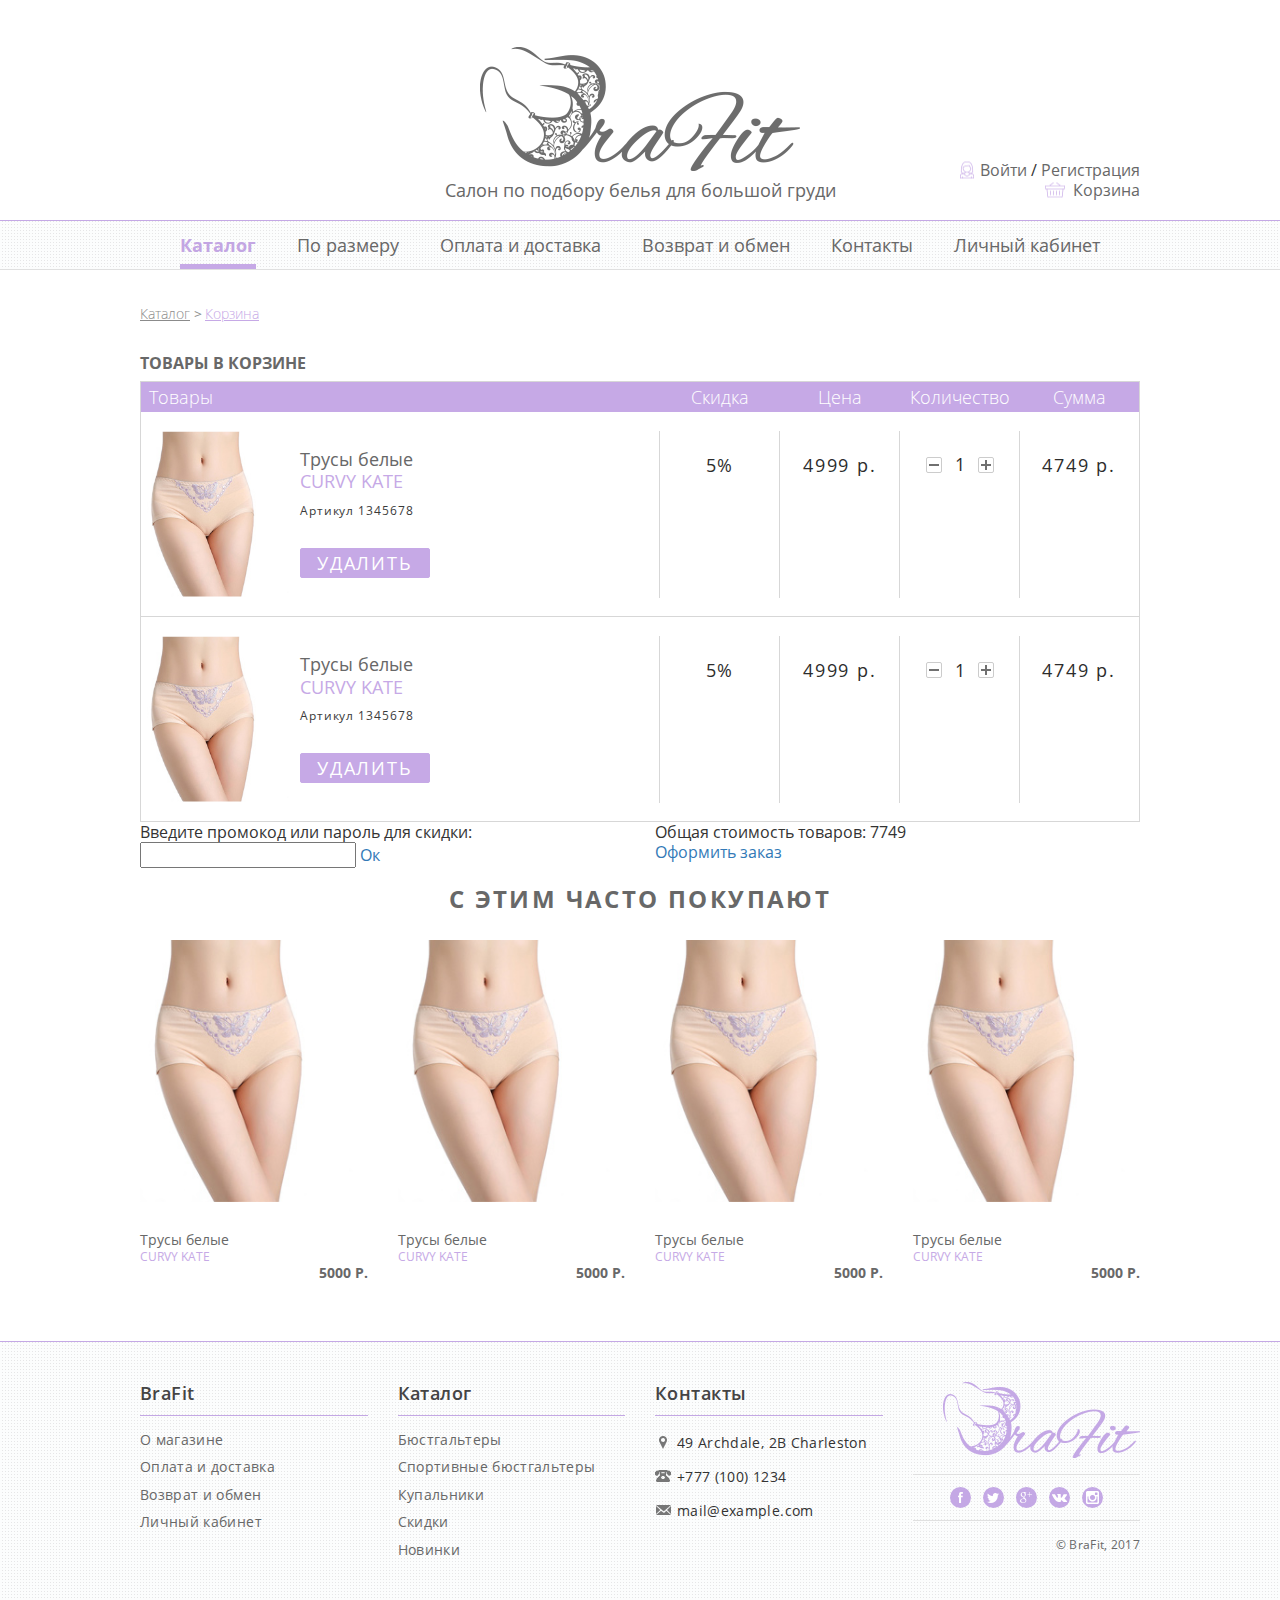
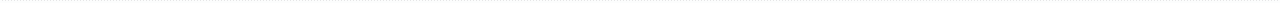
==== app/basket.html @ 956ccee0 "new page" ====
<!DOCTYPE html>
<html lang="ru">
<head>
	<meta charset="UTF-8">

	<title>Заголовок</title>
<!--
	<link rel="shortcut icon" href="img/favicon/favicon.ico" type="image/x-icon">
	<link rel="icon" href="img/favicon/apple-touch-icon.png">
	<link rel="icon" sizes="72x72" href="img/favicon/apple-touch-icon-72x72.png">
	<link rel="icon" sizes="114x114" href="img/favicon/apple-touch-icon-114x114.png">
-->

	<meta http-equiv="X-UA-Compatible" content="IE=edge">
	<meta name="viewport" content="width=device-width, initial-scale=1">

	<!-- Styles -->
	<link rel="stylesheet" href="libs/bootstrap/bootstrap.min.css">
	<link rel="stylesheet" href="libs/OwlCarousel2/dist/assets/owl.carousel.min.css">
	<link rel="stylesheet" href="libs/fancybox/dist/jquery.fancybox.min.css">
	<link rel="stylesheet" href="css/fonts.css">
	<link rel="stylesheet" href="css/main.css">
	<link rel="stylesheet" href="css/media.css">
	<!-- End_Styles -->
</head>
<body>
	<header class="header">
		<div class="header__top">
			<div class="container">
				<div class="row">
					<div class="col-xs-6 hidden-sm hidden-md hidden-lg">
						<div class="header__h-mobmenu">
							<a href="#" class="h-mobmenu"></a>
						</div>
					</div>
					<div class="col-md-3 col-md-push-9 col-sm-12 col-xs-6">
						<!-- Не авторизированный пользователь -->
						<div class="header__right">
							<div class="header__h-prof">
								<a href="#" class="h-prof">
									Войти
								</a>
								/
								<a href="#" class="h-prof">
									Регистрация
								</a>
							</div>
							<div class="header__h-basket">
								<a href="#" class="h-basket">
									Корзина
								</a>
							</div>
						</div>
						<!-- Авторизированный пользователь -->
						<!--
						<div class="header__right">
							<div class="header__h-prof">
								<a href="#" class="h-prof">
									Здравствуйте, Кристина
								</a>
							</div>
							<div class="header__h-basket">
								<a href="#" class="h-basket">
									Корзина (1) 1500 р.
								</a>
							</div>
						</div>
						-->
					</div>
					<div class="col-md-6 col-sm-12 col-xs-12">
						<div class="header__h-logo">
							<a href="#" class="h-logo">
								<img src="img/h-logo.png" alt="brafit" class="h-logo__img">
								<span class="h-logo__description">
									Салон по подбору белья для большой груди
								</span>
							</a>
						</div>
					</div>
				</div>
			</div>
		</div>
		<div class="header__bottom">
			<div class="container">
				<div class="row">
					<div class="col-md-12">
						<div class="header__h-nav">
							<ul class="h-nav">
								<li class="h-nav__item active">
									<a href="#" class="h-nav__link">
										Каталог
									</a>
								</li>
								<li class="h-nav__item">
									<a href="#" class="h-nav__link">
										По размеру
									</a>
								</li>
								<li class="h-nav__item">
									<a href="#" class="h-nav__link">
										Оплата и доставка
									</a>
								</li>
								<li class="h-nav__item">
									<a href="#" class="h-nav__link">
										Возврат и обмен
									</a>
								</li>
								<li class="h-nav__item">
									<a href="#" class="h-nav__link">
										Контакты
									</a>
								</li>
								<li class="h-nav__item">
									<a href="#" class="h-nav__link">
										Личный кабинет
									</a>
								</li>
							</ul>
						</div>
					</div>
				</div>
			</div>
		</div>
	</header>
	<div class="page">
		<div class="page__path">
			<div class="container">
				<div class="row">
					<div class="col-md-12">
						<div class="page__p-path">
							<ul class="p-path">
								<li class="p-path__item">
									<a href="#" class="p-path__link">
										Каталог
									</a>
								</li>
								<li class="p-path__item">
									<span class="p-path__text">
										Корзина
									</span>
								</li>
							</ul>
						</div>
					</div>
				</div>
			</div>
		</div>
		<div class="page__basket">
			<div class="container">
				<div class="row">
					<div class="col-md-12">
						<div class="page__p-basket">
							<b class="p-basket p-basket__title">
								Товары в корзине
							</b>
						</div>
					</div>
				</div>
				<div class="row">
					<div class="col-md-12">
						<div class="page__p-basket page__p-basket-table">
							<table class="p-basket p-basket__table">
								<tr class="p-basket__table-top">
									<td>
										<span>
											Товары
										</span>
									</td>
									<td>
										<span>
											Скидка
										</span>
									</td>
									<td>
										<span>
											Цена
										</span>
									</td>
									<td>
										<span>
											Количество
										</span>
									</td>
									<td>
										<span>
											Сумма
										</span>
									</td>
								</tr>
								<tr class="p-basket__table-line">
									<td>
										<div class="p-basket__img-wp">
											<img src="img/catalog/8.jpg" alt="alt" class="p-basket__img">
										</div>
										<div class="p-basket__description">
											<h2 class="p-basket__subtitle">
												Трусы белые
											</h2>
											<span class="p-basket__zav">
												Curvy kate
											</span>
											<span class="p-basket__art">
												Артикул 1345678
											</span>
											<a href="#" class="p-basket__del">
												Удалить
											</a>
										</div>
									</td>
									<td>
										<span>
											5%
										</span>
									</td>
									<td>
										<span class="p-basket__subprice">
											4999
										</span>
									</td>
									<td>
										<div class="p-basket__col">
											<a href="#" class="p-basket__minus"></a>
											<input type="number" class="p-basket__col-input" value="1">
											<a href="#" class="p-basket__plus"></a>
										</div>
									</td>
									<td>
										<span class="p-basket__subsum">
											4749
										</span>
									</td>
								</tr>
								<tr class="p-basket__table-line">
									<td>
										<div class="p-basket__img-wp">
											<img src="img/catalog/8.jpg" alt="alt" class="p-basket__img">
										</div>
										<div class="p-basket__description">
											<h2 class="p-basket__subtitle">
												Трусы белые
											</h2>
											<span class="p-basket__zav">
												Curvy kate
											</span>
											<span class="p-basket__art">
												Артикул 1345678
											</span>
											<a href="#" class="p-basket__del">
												Удалить
											</a>
										</div>
									</td>
									<td>
										<span>
											5%
										</span>
									</td>
									<td>
										<span class="p-basket__subprice">
											4999
										</span>
									</td>
									<td>
										<div class="p-basket__col">
											<a href="#" class="p-basket__minus"></a>
											<input type="number" class="p-basket__col-input" value="1">
											<a href="#" class="p-basket__plus"></a>
										</div>
									</td>
									<td>
										<span class="p-basket__subsum">
											4749
										</span>
									</td>
								</tr>
							</table>
						</div>
					</div>
				</div>
				<div class="row">
					<div class="col-md-6">
						<div class="p-basket__promo">
							<span>
								Введите промокод или пароль для скидки:
							</span>
							<div class="p-basket__promo-block">
								<input type="text" class="p-basket__promo-input">
								<a href="#" class="p-basket__promo-button">
									Ок
								</a>
							</div>
						</div>
					</div>
					<div class="col-md-6">
						<div class="p-basket__full">
							<div class="p-basket__price">
								Общая стоимость товаров:
								<span>
									7749
								</span>
							</div>
							<a href="#" class="p-basket__button">
								Оформить заказ
							</a>
						</div>
					</div>
				</div>
			</div>
		</div>
		<div class="page__complect">
			<div class="container">
				<div class="row">
					<div class="col-md-12">
						<div class="page__p-complect page__p-complect-title">
							<h2 class="p-complect p-complect__title">
								с этим часто покупают
							</h2>
						</div>
					</div>
				</div>
				<div class="row hidden-sm hidden-xs">
					<div class="col-md-3 col-sm-4 col-xs-6">
						<div class="page__p-catalog">
							<a href="#" class="p-catalog">
								<div class="p-catalog__top">
									<img src="img/catalog/8.jpg" alt="alt" class="p-catalog__img">
									<span class="p-catalog__button">
										Купить
									</span>
								</div>
								<div class="p-catalog__bottom">
									<h2 class="p-catalog__title">
										Трусы белые
									</h2>
									<span class="p-catalog__firm">
										Curvy kate
									</span>
									<span class="p-catalog__price">
										5000
									</span>
								</div>
							</a>
						</div>
					</div>
					<div class="col-md-3 col-sm-4 col-xs-6">
						<div class="page__p-catalog">
							<a href="#" class="p-catalog">
								<div class="p-catalog__top">
									<img src="img/catalog/8.jpg" alt="alt" class="p-catalog__img">
									<span class="p-catalog__button">
										Купить
									</span>
								</div>
								<div class="p-catalog__bottom">
									<h2 class="p-catalog__title">
										Трусы белые
									</h2>
									<span class="p-catalog__firm">
										Curvy kate
									</span>
									<span class="p-catalog__price">
										5000
									</span>
								</div>
							</a>
						</div>
					</div>
					<div class="col-md-3 col-sm-4 col-xs-6">
						<div class="page__p-catalog">
							<a href="#" class="p-catalog">
								<div class="p-catalog__top">
									<img src="img/catalog/8.jpg" alt="alt" class="p-catalog__img">
									<span class="p-catalog__button">
										Купить
									</span>
								</div>
								<div class="p-catalog__bottom">
									<h2 class="p-catalog__title">
										Трусы белые
									</h2>
									<span class="p-catalog__firm">
										Curvy kate
									</span>
									<span class="p-catalog__price">
										5000
									</span>
								</div>
							</a>
						</div>
					</div>
					<div class="col-md-3 col-sm-4 col-xs-6">
						<div class="page__p-catalog">
							<a href="#" class="p-catalog">
								<div class="p-catalog__top">
									<img src="img/catalog/8.jpg" alt="alt" class="p-catalog__img">
									<span class="p-catalog__button">
										Купить
									</span>
								</div>
								<div class="p-catalog__bottom">
									<h2 class="p-catalog__title">
										Трусы белые
									</h2>
									<span class="p-catalog__firm">
										Curvy kate
									</span>
									<span class="p-catalog__price">
										5000
									</span>
								</div>
							</a>
						</div>
					</div>
				</div>
				<div class="row hidden-md hidden-lg">
					<div class="col-md-12">
						<div class="page__p-complect">
							<div class="p-complect__slider owl-carousel">
								<div class="page__p-catalog">
									<a href="#" class="p-catalog">
										<div class="p-catalog__top">
											<img src="img/catalog/8.jpg" alt="alt" class="p-catalog__img">
											<span class="p-catalog__button">
												Купить
											</span>
										</div>
										<div class="p-catalog__bottom">
											<h2 class="p-catalog__title">
												Трусы белые
											</h2>
											<span class="p-catalog__firm">
												Curvy kate
											</span>
											<span class="p-catalog__price">
												5000
											</span>
										</div>
									</a>
								</div>
								<div class="page__p-catalog">
									<a href="#" class="p-catalog">
										<div class="p-catalog__top">
											<img src="img/catalog/8.jpg" alt="alt" class="p-catalog__img">
											<span class="p-catalog__button">
												Купить
											</span>
										</div>
										<div class="p-catalog__bottom">
											<h2 class="p-catalog__title">
												Трусы белые
											</h2>
											<span class="p-catalog__firm">
												Curvy kate
											</span>
											<span class="p-catalog__price">
												5000
											</span>
										</div>
									</a>
								</div>
								<div class="page__p-catalog">
									<a href="#" class="p-catalog">
										<div class="p-catalog__top">
											<img src="img/catalog/8.jpg" alt="alt" class="p-catalog__img">
											<span class="p-catalog__button">
												Купить
											</span>
										</div>
										<div class="p-catalog__bottom">
											<h2 class="p-catalog__title">
												Трусы белые
											</h2>
											<span class="p-catalog__firm">
												Curvy kate
											</span>
											<span class="p-catalog__price">
												5000
											</span>
										</div>
									</a>
								</div>
								<div class="page__p-catalog">
									<a href="#" class="p-catalog">
										<div class="p-catalog__top">
											<img src="img/catalog/8.jpg" alt="alt" class="p-catalog__img">
											<span class="p-catalog__button">
												Купить
											</span>
										</div>
										<div class="p-catalog__bottom">
											<h2 class="p-catalog__title">
												Трусы белые
											</h2>
											<span class="p-catalog__firm">
												Curvy kate
											</span>
											<span class="p-catalog__price">
												5000
											</span>
										</div>
									</a>
								</div>
							</div>
						</div>
					</div>
				</div>
			</div>
		</div>
	</div>
	<footer class="footer">
		<div class="container">
			<div class="row">
				<div class="col-md-3 col-sm-3 col-xs-6">
					<div class="footer__f-subtitle">
						<b class="f-subtitle">
							BraFit
						</b>
					</div>
					<div class="footer__f-nav">
						<ul class="f-nav">
							<li class="f-nav__item">
								<a href="#" class="f-nav__link">
									О магазине
								</a>
							</li>
							<li class="f-nav__item">
								<a href="#" class="f-nav__link">
									Оплата и доставка
								</a>
							</li>
							<li class="f-nav__item">
								<a href="#" class="f-nav__link">
									Возврат и обмен
								</a>
							</li>
							<li class="f-nav__item">
								<a href="#" class="f-nav__link">
									Личный кабинет
								</a>
							</li>
						</ul>
					</div>
				</div>
				<div class="col-md-3 col-sm-3 col-xs-6">
					<div class="footer__f-subtitle">
						<b class="f-subtitle">
							Каталог
						</b>
					</div>
					<div class="footer__f-nav">
						<ul class="f-nav">
							<li class="f-nav__item">
								<a href="#" class="f-nav__link">
									Бюстгальтеры
								</a>
							</li>
							<li class="f-nav__item">
								<a href="#" class="f-nav__link">
									Спортивные бюстгальтеры
								</a>
							</li>
							<li class="f-nav__item">
								<a href="#" class="f-nav__link">
									Купальники
								</a>
							</li>
							<li class="f-nav__item">
								<a href="#" class="f-nav__link">
									Скидки
								</a>
							</li>
							<li class="f-nav__item">
								<a href="#" class="f-nav__link">
									Новинки
								</a>
							</li>
						</ul>
					</div>
				</div>
				<div class="col-md-3 col-sm-3 col-xs-6">
					<div class="footer__f-subtitle">
						<b class="f-subtitle">
							Контакты
						</b>
					</div>
					<div class="footer__f-nav">
						<ul class="f-nav f-nav-info">
							<li class="f-nav__item">
								<span class="f-nav__adr">
									49 Archdale, 2B Charleston
								</span>
							</li>
							<li class="f-nav__item">
								<span class="f-nav__phone">
									+777 (100) 1234
								</span>
							</li>
							<li class="f-nav__item">
								<span class="f-nav__email">
									mail@example.com
								</span>
							</li>
						</ul>
					</div>
				</div>
				<div class="col-md-3 col-sm-3 col-xs-6">
					<div class="footer__f-logo">
						<a href="#" class="f-logo">
							<img src="img/f-logo.png" alt="brafit" class="f-logo__img">
						</a>
					</div>
					<div class="footer__f-soc">
						<ul class="f-soc">
							<li class="f-soc__item">
								<a href="#" class="f-soc__link" style="background-image: url(img/social/1.png);"></a>
							</li>
							<li class="f-soc__item">
								<a href="#" class="f-soc__link" style="background-image: url(img/social/2.png);"></a>
							</li>
							<li class="f-soc__item">
								<a href="#" class="f-soc__link" style="background-image: url(img/social/3.png);"></a>
							</li>
							<li class="f-soc__item">
								<a href="#" class="f-soc__link" style="background-image: url(img/social/4.png);"></a>
							</li>
							<li class="f-soc__item">
								<a href="#" class="f-soc__link" style="background-image: url(img/social/5.png);"></a>
							</li>
						</ul>
					</div>
					<div class="footer__f-copy">
						<p class="f-copy">
							© BraFit, 2017
						</p>
					</div>
				</div>
			</div>
		</div>
	</footer>

	<div class="popup popup-manual" id="popupmanual">
		<div class="popup__wrapper">
			Lorem ipsum dolor sit amet, consectetur adipisicing elit. Vitae deserunt asperiores, accusantium expedita dolores quidem dolore aliquid similique dolorum soluta ad numquam sint quam rerum doloribus nam quas. Beatae, at!
		</div>
	</div>

	<!-- Scripts -->
	<script type="text/javascript" src="libs/jquery/jquery-3.2.1.min.js"></script>
	<script type="text/javascript" src="libs/OwlCarousel2/dist/owl.carousel.min.js"></script>
	<script type="text/javascript" src="libs/fancybox/dist/jquery.fancybox.min.js"></script>
	<script type="text/javascript" src="js/main.js"></script>
	<!-- End_Scripts -->
</body>
</html>
---- app/css/fonts.css ----
/* font-family: "OpenSansRegular" */
@font-face {
  font-family: "OpenSansRegular";
  src: url("../fonts/OpenSans/OpenSansRegular.ttf");
}

/* font-family: "OpenSansLight" */
@font-face {
  font-family: "OpenSansLight";
  src: url("../fonts/OpenSans/OpenSansLight.ttf");
}

/* font-family: "OpenSansSemibold" */
@font-face {
  font-family: "OpenSansSemibold";
  src: url("../fonts/OpenSans/OpenSansSemibold.ttf");
}

/* font-family: "OpenSansBold" */
@font-face {
  font-family: "OpenSansBold";
  src: url("../fonts/OpenSans/OpenSansBold.ttf");
}

/* font-family: "OpenSansItalic" */
@font-face {
  font-family: "OpenSansItalic";
  src: url("../fonts/OpenSans/OpenSansItalic.ttf");
}
---- app/css/main.css ----
@charset "UTF-8";
/*Сброс*/
html, body, div, span, object, iframe,
h1, h2, h3, h4, h5, h6, p, blockquote, pre,
a, abbr, acronym, address, big, cite, code,
del, dfn, em, img, ins, kbd, q, samp, small,
strike, strong, sub, sup, tt, var, b, i,
dl, dt, dd, ol, ul, li, fieldset, form,
label, legend, table, caption, tbody, tfoot,
thead, tr, th, td, article, aside, canvas,
details, embed, figure, figcaption, footer,
header, hgroup, nav, output, ruby, section,
time, mark, audio, video {
  margin: 0;
  padding: 0;
  border: 0;
  font-size: 100%;
  font: inherit;
  vertical-align: baseline;
}

button, button:active, button:focus,
input, input:active, input:focus {
  outline: none;
}

ol, ul {
  list-style: none;
}

.hidden {
  display: none;
}

input[type="number"]::-webkit-outer-spin-button,
input[type="number"]::-webkit-inner-spin-button {
  -webkit-appearance: none;
  margin: 0;
}

.owl-dots {
  text-align: center;
  position: absolute;
  bottom: 10px;
  left: 0;
  right: 0;
}

.owl-dots div {
  width: 10px;
  height: 10px;
  border-radius: 50%;
  border: 1px solid #9f9e9e;
  display: inline-block;
  background-color: #fff;
  margin: 0 5px;
}

.owl-dot.active {
  background-color: #c4a8e5;
  border-color: #c4a8e5;
}

.btn {
  height: 40px;
  background-color: #fff;
  padding: 0 58px;
  line-height: 40px;
  text-transform: uppercase;
  text-align: center;
  border-radius: 2px;
  display: inline-block;
  color: #634389;
  font-size: 18px;
}

.btn:hover, .btn:active, .btn:focus {
  text-decoration: none;
  background-color: #634389;
  color: #fff;
}

.btn:active {
  background-color: #fff;
  color: #634389;
}

.owl-nav div {
  text-indent: -9999px;
  width: 30px;
  height: 30px;
  background-color: #b8b8b8;
  position: absolute;
  top: 50%;
  margin-top: -15px;
  z-index: 2;
}

.owl-prev {
  left: 20px;
}

.owl-prev::after {
  content: '';
  display: block;
  position: absolute;
  height: 0;
  width: 0;
  border-bottom: 9.5px solid transparent;
  border-right: 9.5px solid #fff;
  border-top: 9.5px solid transparent;
  left: 50%;
  transform: translateX(-50%);
  -webkit-transform: translateX(-50%);
  top: 5.5px;
}

.owl-next {
  right: 20px;
}

.owl-next::after {
  content: '';
  display: block;
  position: absolute;
  height: 0;
  width: 0;
  border-bottom: 9.5px solid transparent;
  border-left: 9.5px solid #fff;
  border-top: 9.5px solid transparent;
  left: 50%;
  transform: translateX(-50%);
  -webkit-transform: translateX(-50%);
  top: 5.5px;
}

/*Внешние блоки*/
body {
  font-size: 16px;
  min-width: 320px;
  position: relative;
  line-height: 1.25;
  font-family: "OpenSansRegular", sans-serif;
  overflow-x: hidden;
}

.header__top {
  padding-bottom: 20px;
  padding-top: 47px;
}

.header__h-logo {
  text-align: center;
}

.header__right {
  padding-top: 113px;
  text-align: right;
}

.header__bottom {
  height: 50px;
  border-top: 1px solid #c4a8e5;
  border-bottom: 1px solid #e0e0e0;
  background-image: url(../img/icon/patern.png);
  background-repeat: repeat;
  background-position: 0 0;
}

.page__p-filter {
  padding: 40px 0;
}

.page__p-slider {
  padding-bottom: 50px;
}

.page__p-categories {
  padding-bottom: 50px;
}

.page__categories .row, .page__pickingsalon .row {
  margin-left: -25px;
  margin-right: -25px;
}

.page__categories .col-md-6, .page__pickingsalon .col-md-6 {
  padding-left: 25px;
  padding-right: 25px;
}

.page__pickingsalon {
  background-repeat: no-repeat;
  background-position: center center;
  background-size: auto 160%;
  position: relative;
  padding-top: 40px;
  padding-bottom: 50px;
}

.page__pickingsalon::after {
  content: '';
  display: block;
  position: absolute;
  left: 0;
  right: 0;
  top: 0;
  bottom: 0;
  width: 100%;
  height: 100%;
  display: block;
  background-color: rgba(117, 90, 162, 0.54);
}

.page__p-pickingsalon {
  position: relative;
  z-index: 1;
  padding-bottom: 36px;
}

.page__p-pickingsalon-center {
  text-align: center;
}

.page__p-pickingsalon-left {
  text-align: right;
}

.page__p-pickingsalon-left .p-filter__input {
  width: 70%;
}

.page__p-pickingsalon-right {
  text-align: left;
}

.page__p-pickingsalon-right .p-filter__input {
  width: 70%;
}

.page__p-center {
  text-align: center;
  position: relative;
  z-index: 1;
}

.page__p-path {
  padding-top: 35px;
  padding-bottom: 22px;
}

.page__p-rae-line {
  padding-bottom: 61px;
  position: relative;
}

.page__p-rae-line::after {
  content: '';
  height: 1px;
  width: 100%;
  left: 0;
  position: absolute;
  bottom: 30px;
  right: 0;
  background-color: #c6a9e6;
  display: block;
}

.page__p-rae p {
  color: #686868;
  font-size: 18px;
}

.page__p-rae h2 {
  color: #686868;
  font-size: 24px;
  text-transform: uppercase;
  font-family: "OpenSansBold", sans-serif;
}

.page__p-rae b {
  color: #686868;
  font-size: 24px;
  text-transform: uppercase;
  font-family: "OpenSansBold", sans-serif;
  display: inline;
}

.page__p-rae strong {
  font-size: 20px;
  color: #686868;
  font-family: "OpenSansBold", sans-serif;
}

.page__p-rae span {
  color: #888;
  font-size: 18px;
  font-family: "OpenSansBold", sans-serif;
  text-transform: uppercase;
}

.page__b-filter {
  padding: 40px 0;
}

.page__catalog .row {
  margin-left: -20px;
  margin-right: -20px;
}

.page__catalog .col-md-3 {
  padding-left: 20px;
  padding-right: 20px;
}

.page__p-catalog {
  padding-bottom: 40px;
}

.page__p-card {
  padding-bottom: 10px;
}

.page__p-complect-title {
  text-align: center;
  padding: 16px 0 26px 0;
}

.page__complect .page__p-catalog {
  padding-bottom: 10px;
}

.page__favorite {
  padding-bottom: 0;
}

.footer {
  margin-top: 50px;
  border-top: 1px solid #c4a8e5;
  padding-top: 40px;
  padding-bottom: 30px;
  background-image: url(../img/icon/patern.png);
  background-repeat: repeat;
  background-position: 0 0;
}

.footer__f-logo {
  text-align: right;
  padding-bottom: 12px;
}

.footer__f-subtitle {
  padding-bottom: 10px;
  border-bottom: 1px solid #c4a8e5;
}

.footer__f-copy {
  text-align: right;
  padding-top: 12px;
}

.footer__f-soc {
  padding: 12px 0;
  border-top: 1px solid #e0e0e0;
  border-bottom: 1px solid #e0e0e0;
}

/*Компоненты*/
.h-logo {
  display: inline-block;
  position: relative;
}

.h-logo__img {
  display: block;
  max-width: 100%;
  height: auto;
}

.h-logo__description {
  position: absolute;
  bottom: -30px;
  left: -50px;
  right: -50px;
  text-align: center;
  width: auto;
  text-align: center;
  display: block;
  font-size: 18px;
  color: #686868;
}

.h-prof {
  display: inline-block;
  margin-left: 20px;
  color: #686868;
  position: relative;
}

.h-prof:nth-child(2) {
  margin-left: 0;
}

.h-prof:nth-child(2)::after {
  display: none;
}

.h-prof:hover, .h-prof:focus, .h-prof:active {
  text-decoration: underline;
  color: #686868;
}

.h-prof:active {
  text-decoration: none;
}

.h-prof::after {
  content: '';
  width: 14px;
  height: 17px;
  background-size: cover;
  background-repeat: no-repeat;
  background-position: center center;
  background-image: url(../img/icon/1.png);
  position: absolute;
  display: block;
  left: -20px;
  top: 50%;
  transform: translateY(-50%);
  -webkit-transform: translateY(-50%);
}

.h-basket {
  display: inline-block;
  margin-left: 28px;
  color: #686868;
  position: relative;
}

.h-basket:hover, .h-basket:focus, .h-basket:active {
  text-decoration: underline;
  color: #686868;
}

.h-basket:active {
  text-decoration: none;
}

.h-basket::after {
  content: '';
  width: 20px;
  height: 15px;
  background-size: cover;
  background-repeat: no-repeat;
  background-position: center center;
  background-image: url(../img/icon/2.png);
  position: absolute;
  display: block;
  left: -28px;
  top: 50%;
  transform: translateY(-50%);
  -webkit-transform: translateY(-50%);
}

.h-nav {
  font-size: 0;
  display: -webkit-flex;
  display: -moz-flex;
  display: -ms-flex;
  display: -o-flex;
  display: flex;
  justify-content: space-between;
  -webkit-justify-content: space-between;
  padding: 0 40px;
}

.h-nav__item {
  display: inline-block;
}

.h-nav__item:hover .h-nav__link {
  color: #686868;
  text-decoration: none;
  color: #c3a6e3;
}

.h-nav__item.active {
  position: relative;
}

.h-nav__item.active .h-nav__link {
  font-family: "OpenSansBold", sans-serif;
  color: #c3a6e3;
}

.h-nav__item.active::after {
  content: '';
  height: 5px;
  width: 100%;
  left: 0;
  right: 0;
  bottom: 0;
  position: absolute;
  display: block;
  background-color: #c6a9e6;
}

.h-nav__link {
  color: #686868;
  font-size: 18px;
  display: block;
  line-height: 48px;
}

.h-nav__link:hover, .h-nav__link:focus, .h-nav__link:active {
  color: #686868;
  text-decoration: none;
}

.p-filter {
  padding: 11px 35px;
  background-image: url(../img/icon/patern.png);
  background-position: 0 0;
  background-color: #d1bcea;
  border-radius: 1px;
  display: block;
}

.p-filter::after {
  clear: both;
  content: "";
  display: table;
}

.p-filter__item {
  float: left;
  display: block;
  padding-left: 20px;
}

.p-filter__item-wp {
  padding-left: 20px;
  float: left;
}

.p-filter__item:first-child {
  padding-left: 0;
}

.p-filter__title {
  display: inline-block;
  color: #fff;
  font-size: 18px;
  font-family: "OpenSansSemibold", sans-serif;
  line-height: 40px;
}

.p-filter__input {
  height: 40px;
  border: 1px solid #c4a8e5;
  padding: 0 10px;
  font-size: 14px;
  font-family: "OpenSansRegular", sans-serif;
  color: #686868;
  background-color: #fff;
}

.p-filter__input::-webkit-input-placeholder {
  opacity: 1;
  color: #9e9e9e;
  font-family: "OpenSansItalic", sans-serif;
}

.p-filter__input::-moz-placeholder {
  opacity: 1;
  color: #9e9e9e;
  font-family: "OpenSansItalic", sans-serif;
}

.p-filter__input:-moz-placeholder {
  opacity: 1;
  color: #9e9e9e;
  font-family: "OpenSansItalic", sans-serif;
}

.p-filter__input:-ms-input-placeholder {
  opacity: 1;
  color: #9e9e9e;
  font-family: "OpenSansItalic", sans-serif;
}

.p-filter__button {
  height: 40px;
  border: 1px solid #c4a8e5;
  padding: 0 18px;
  font-size: 14px;
  text-transform: uppercase;
  border: 1px solid #fff;
  font-family: "OpenSansRegular", sans-serif;
  color: #6d6d6d;
  background-color: #e7e7e7;
  -webkit-box-shadow: 1px 1px 0px 0px rgba(0, 0, 0, 0.11);
  -moz-box-shadow: 1px 1px 0px 0px rgba(0, 0, 0, 0.11);
  box-shadow: 1px 1px 0px 0px rgba(0, 0, 0, 0.11);
}

.p-filter__inst {
  line-height: 40px;
  display: inline-block;
  text-decoration: none;
  color: #fff;
  font-size: 14px;
  text-decoration: underline;
}

.p-filter__inst:hover, .p-filter__inst:focus, .p-filter__inst:active {
  color: #fff;
  text-decoration: none;
}

.p-filter__inst:active {
  text-decoration: underline;
}

.p-slider {
  border-top: 1px solid #c4a8e5;
  border-bottom: 1px solid #c4a8e5;
}

.p-slider__item {
  height: 400px;
  background-repeat: no-repeat;
  background-position: 80% center;
}

.p-slider__item .row {
  background-repeat: no-repeat;
  background-position: right center;
  height: 400px;
}

.p-slider__content {
  padding-top: 61px;
}

.p-slider__title {
  font-size: 48px;
  color: #c4a8e5;
  display: block;
  text-transform: uppercase;
  font-family: "OpenSansSemibold", sans-serif;
}

.p-slider__title span {
  display: block;
  font-size: 36px;
  font-family: "OpenSansLight", sans-serif;
}

.p-slider__description {
  color: #676767;
  display: block;
  font-family: "OpenSansLight", sans-serif;
  padding-top: 24px;
  padding-bottom: 40px;
}

.p-slider__button {
  display: inline-block;
  height: 40px;
  background-color: #c4a8e5;
  border-radius: 2px;
  font-size: 18px;
  color: #fff;
  line-height: 40px;
  padding: 0 25px;
  margin-left: 84px;
}

.p-slider__button:hover, .p-slider__button:focus, .p-slider__button:active {
  text-decoration: none;
  color: #fff;
}

.p-categories {
  position: relative;
  height: 280px;
  overflow: hidden;
  border: 1px solid #85729b;
  display: block;
}

.p-categories:hover .p-categories__wrapper {
  bottom: 0;
  text-align: center;
  background-color: rgba(100, 78, 126, 0.65);
}

.p-categories:hover .p-categories__title {
  display: block;
  position: absolute;
  top: 50%;
  left: 0;
  right: 0;
  text-align: center;
  transform: translateY(-50%);
  -webkit-transform: translateY(-50%);
}

.p-categories:hover .p-categories__button {
  background-color: #fff;
  color: #c4a8e5;
}

.p-categories__img {
  display: block;
  width: 100%;
}

.p-categories__wrapper {
  -webkit-transition: all 0.3s ease-in-out;
  -moz-transition: all 0.3s ease-in-out;
  transition: all 0.3s ease-in-out;
  background-color: rgba(0, 0, 0, 0.32);
  padding: 10px 20px;
  position: absolute;
  left: 0;
  right: 0;
  top: 0;
  text-align: left;
  display: block;
}

.p-categories__title {
  font-size: 24px;
  font-family: "OpenSansSemibold", sans-serif;
  color: #fff;
  display: inline-block;
  z-index: 1;
}

.p-categories__button {
  -webkit-transition: all 0.3s ease-in-out;
  -moz-transition: all 0.3s ease-in-out;
  transition: all 0.3s ease-in-out;
  display: inline-block;
  height: 40px;
  background-color: #c4a8e5;
  border-radius: 2px;
  font-size: 18px;
  color: #fff;
  line-height: 40px;
  padding: 0 25px;
  bottom: 40px;
  text-transform: uppercase;
}

.p-categories__button:hover, .p-categories__button:focus, .p-categories__button:active {
  text-decoration: none;
  color: #fff;
}

.p-categories__button-wp {
  position: absolute;
  bottom: 40px;
  left: 0;
  right: 0;
  text-align: center;
}

.p-pickingsalon__title {
  display: block;
  text-align: center;
  font-size: 30px;
  color: #fff;
  text-transform: uppercase;
  font-family: "OpenSansSemibold", sans-serif;
}

.f-subtitle {
  font-size: 18px;
  font-family: "OpenSansSemibold", sans-serif;
  color: #444;
  letter-spacing: 0.025em;
}

.f-nav {
  padding: 10px 0;
}

.f-nav-info .f-nav__item {
  padding: 10px 0;
}

.f-nav__item {
  display: block;
  text-align: left;
}

.f-nav__link {
  display: inline-block;
  color: #686868;
  padding: 5px 0;
  font-size: 14px;
  letter-spacing: 0.025em;
}

.f-nav__link:hover, .f-nav__link:focus, .f-nav__link:active {
  text-decoration: underline;
  color: #686868;
}

.f-nav__link:active {
  text-decoration: none;
}

.f-nav__adr {
  padding-left: 22px;
  position: relative;
  font-size: 14px;
  line-height: 14px;
  letter-spacing: 0.025em;
  display: block;
}

.f-nav__adr::before {
  content: '';
  width: 16px;
  height: 13px;
  display: block;
  background-repeat: no-repeat;
  background-position: center center;
  background-image: url(../img/icon/3.png);
  position: absolute;
  left: 0;
  top: 0;
}

.f-nav__phone {
  padding-left: 22px;
  position: relative;
  font-size: 14px;
  line-height: 14px;
  letter-spacing: 0.025em;
  display: block;
}

.f-nav__phone::before {
  content: '';
  width: 16px;
  height: 13px;
  display: block;
  background-repeat: no-repeat;
  background-position: center center;
  background-image: url(../img/icon/4.png);
  position: absolute;
  left: 0;
  top: 0;
}

.f-nav__email {
  padding-left: 22px;
  position: relative;
  font-size: 14px;
  line-height: 14px;
  letter-spacing: 0.025em;
  display: block;
}

.f-nav__email::before {
  content: '';
  width: 16px;
  height: 13px;
  display: block;
  background-repeat: no-repeat;
  background-position: center center;
  background-image: url(../img/icon/5.png);
  position: absolute;
  left: 0;
  top: 0;
}

.f-logo {
  display: inline-block;
}

.f-logo__img {
  max-width: 100%;
  height: auto;
  display: block;
}

.f-soc {
  font-size: 0;
  text-align: center;
}

.f-soc__item {
  display: inline-block;
  padding: 0 6px;
}

.f-soc__item:first-child {
  padding-left: 0;
}

.f-soc__item:last-child {
  padding-right: 0;
}

.f-soc__link {
  width: 21px;
  display: block;
  height: 21px;
  background-color: #c4a8e5;
  border-radius: 50%;
  background-repeat: no-repeat;
  background-position: center center;
}

.f-copy {
  color: #686868;
  font-size: 12px;
  line-height: 24px;
  letter-spacing: 0.025em;
  display: inline-block;
}

.h-mobmenu {
  width: 20px;
  height: 18px;
  background-image: url(../img/icon/mob-menu.png);
  background-repeat: no-repeat;
  background-position: center center;
  background-size: cover;
  display: block;
}

.popup {
  max-width: 500px;
  display: none;
}

.p-path {
  font-size: 0;
}

.p-path__item {
  display: inline-block;
  padding-right: 15px;
  position: relative;
}

.p-path__item::after {
  content: '>';
  font-size: 14px;
  color: #8b8b8b;
  position: absolute;
  display: block;
  width: 15px;
  text-align: center;
  right: 0;
  top: 50%;
  transform: translateY(-50%);
  -webkit-transform: translateY(-50%);
}

.p-path__item:last-child {
  padding-right: 0;
}

.p-path__item:last-child:after {
  display: none;
}

.p-path__link {
  color: #8b8b8b;
  text-decoration: underline;
  font-size: 14px;
  font-family: "OpenSansLight", sans-serif;
}

.p-path__text {
  text-decoration: underline;
  font-size: 14px;
  font-family: "OpenSansLight", sans-serif;
  color: #c6a9e6;
}

.b-filter {
  font-size: 0;
  display: -webkit-flex;
  display: -moz-flex;
  display: -ms-flex;
  display: -o-flex;
  display: flex;
  justify-content: space-between;
  -webkit-justify-content: space-between;
  background-color: #c6a9e6;
}

.b-filter__item {
  padding: 0 20px;
  position: relative;
}

.b-filter__item-active .b-filter__link {
  color: #946bc1 !important;
}

.b-filter__item-active .b-filter__link::after {
  background-position: right center;
}

.b-filter__link {
  font-size: 18px;
  color: #fff;
  font-family: "OpenSansBold", sans-serif;
  padding: 14px 0;
  display: block;
  padding-right: 20px;
  position: relative;
  letter-spacing: 0.1em;
}

.b-filter__link::after {
  content: '';
  width: 13px;
  height: 7px;
  background-position: left center;
  background-size: auto 100%;
  display: block;
  background-image: url(../img/icon/filter.png);
  background-repeat: no-repeat;
  position: absolute;
  right: 0;
  top: 24px;
}

.b-filter__link:hover, .b-filter__link:focus, .b-filter__link:active {
  text-decoration: none;
  color: #fff;
}

.b-filter__list {
  position: absolute;
  left: 0;
  top: 100%;
  background-color: #f6f6f6;
  z-index: 10;
  display: none;
}

.b-filter__subitem {
  border-bottom: 1px solid #ebebeb;
  width: 298px;
}

.b-filter__subitem-active .b-filter__sublink {
  font-family: "OpenSansBold", sans-serif;
  color: #c6a9e6 !important;
}

.b-filter__sublink {
  font-size: 18px;
  letter-spacing: 0.1em;
  display: block;
  padding: 5px 8px;
  color: #686868;
}

.b-filter__sublink:hover, .b-filter__sublink:focus, .b-filter__sublink:active {
  text-decoration: none;
  color: #686868;
}

.b-filter__table {
  width: 100%;
  table-layout: fixed;
  -webkit-box-shadow: 0px 2px 2px 0px rgba(0, 0, 0, 0.15);
  -moz-box-shadow: 0px 2px 2px 0px rgba(0, 0, 0, 0.15);
  box-shadow: 0px 2px 2px 0px rgba(0, 0, 0, 0.15);
}

.b-filter__table-top {
  font-size: 12px;
}

.b-filter__table-top td {
  height: 28px;
  padding: 10px 0 0 0;
  border-bottom: 1px solid #ebebeb;
  border-right: 1px solid #ebebeb;
  text-align: center;
  color: #c6a9e6;
  font-family: "OpenSansBold", sans-serif;
  width: 50px;
}

.b-filter__table-top td:last-child {
  border-right: none;
}

.b-filter__table-content {
  font-size: 12px;
}

.b-filter__table-content td {
  width: 50px;
  height: 24px;
  border-bottom: 1px solid #ebebeb;
  border-right: 1px solid #ebebeb;
  text-align: center;
  padding-top: 5px;
  color: #686868;
}

.b-filter__table-content td:first-child {
  color: #c6a9e6;
  font-family: "OpenSansBold", sans-serif;
}

.b-filter__table-content td:last-child {
  border-right: none;
}

.p-catalog {
  display: block;
}

.p-catalog:hover, .p-catalog:focus, .p-catalog:active {
  text-decoration: none;
  color: inherit;
}

.p-catalog:hover .p-catalog__top::after, .p-catalog:focus .p-catalog__top::after, .p-catalog:active .p-catalog__top::after {
  background-color: rgba(100, 78, 126, 0.65);
}

.p-catalog:hover .p-catalog__button, .p-catalog:focus .p-catalog__button, .p-catalog:active .p-catalog__button {
  display: block;
}

.p-catalog__top {
  position: relative;
  height: 275px;
  overflow: hidden;
}

.p-catalog__top::after {
  content: '';
  display: block;
  width: 100%;
  height: 100%;
  z-index: 1;
  left: 0;
  right: 0;
  top: 0;
  bottom: 0;
  background-color: transparent;
  position: absolute;
}

.p-catalog__img {
  display: block;
  width: 100%;
  height: auto;
}

.p-catalog__bottom {
  padding-top: 16px;
}

.p-catalog__title {
  display: block;
  width: 100%;
  font-size: 14px;
  color: #686868;
}

.p-catalog__firm {
  display: block;
  width: 100%;
  text-transform: uppercase;
  color: #c6a9e6;
  font-size: 12px;
}

.p-catalog__price {
  display: block;
  width: 100%;
  text-align: right;
  color: #686868;
  font-size: 14px;
  font-family: "OpenSansBold", sans-serif;
}

.p-catalog__price::after {
  content: 'р.';
  text-transform: uppercase;
}

.p-catalog__button {
  position: absolute;
  left: 0;
  right: 0;
  top: 50%;
  transform: translateY(-50%);
  -webkit-transform: translateY(-50%);
  z-index: 2;
  width: 120px;
  text-transform: uppercase;
  height: 40px;
  line-height: 40px;
  margin: 0 auto;
  text-align: center;
  border-radius: 2px;
  background-color: #ebebeb;
  font-size: 18px;
  color: #c6a9e6;
  display: none;
}

.p-card__slider .owl-dots {
  display: none;
}

.p-card__item .p-card__img {
  display: block;
  width: 100%;
  height: auto;
}

.p-card__pagin {
  margin-left: -10px;
  margin-right: -10px;
  padding-top: 20px;
}

.p-card__pagin::after {
  clear: both;
  content: "";
  display: table;
}

.p-card__side {
  width: 33.333333%;
  float: left;
  padding: 0 10px;
}

.p-card__side .p-card__img {
  display: block;
  width: 100%;
  height: auto;
  cursor: pointer;
}

.p-card__title {
  display: block;
  width: 100%;
  color: #686868;
  font-size: 24px;
  font-family: "OpenSansBold", sans-serif;
  padding-bottom: 5px;
}

.p-card__sub span {
  display: block;
  width: 100%;
  color: #686868;
  font-size: 14px;
  font-family: "OpenSansLight", sans-serif;
}

.p-card__price {
  color: #c5a8e5;
  font-size: 24px;
  font-family: "OpenSansBold", sans-serif;
  display: block;
  padding-top: 5px;
}

.p-card__price::after {
  content: 'руб.';
}

.p-card__block {
  padding-top: 14px;
}

.p-card__subtitle {
  color: #686868;
  font-size: 20px;
  font-family: "OpenSansBold", sans-serif;
}

.p-card__list {
  width: auto;
  font-size: 0;
  margin-left: -8px;
  margin-right: -8px;
}

.p-card__radio {
  display: inline-block;
  padding: 16px 8px 0;
}

.p-card__radio input[type="radio"] {
  display: none;
}

.p-card__radio input[type="radio"]:checked + label {
  background-color: transparent;
  font-family: "OpenSansBold", sans-serif;
}

.p-card__radio label {
  width: 40px;
  height: 40px;
  border-radius: 2px;
  border: 1px solid #a1a1a1;
  background-color: #a1a1a1;
  font-size: 18px;
  display: block;
  line-height: 38px;
  text-align: center;
  color: #686868;
  cursor: pointer;
}

.p-card__button {
  display: inline-block;
  padding: 0 10px;
  height: 50px;
  text-transform: uppercase;
  border: 1px solid #c6a9e6;
  background-color: #c6a9e6;
  font-size: 18px;
  color: #fff;
  line-height: 48px;
  border-radius: 2px;
}

.p-card__button:hover, .p-card__button:focus, .p-card__button:active {
  background-color: #fff;
  color: #c6a9e6;
  text-decoration: none;
}

.p-card__button-wp {
  padding-top: 25px;
}

.p-card__description {
  padding-top: 10px;
}

.p-card__description b {
  text-transform: uppercase;
  color: #686868;
  font-family: "OpenSansBold", sans-serif;
  line-height: 36px;
  display: block;
}

.p-card__description p {
  display: block;
  color: #686868;
  font-family: "OpenSansLight", sans-serif;
}

.p-complect__title,
.p-favorite__title {
  display: inline-block;
  color: #686868;
  font-size: 24px;
  text-transform: uppercase;
  font-family: "OpenSansBold", sans-serif;
  letter-spacing: 0.1em;
}

.p-complect__slider .owl-dot,
.p-favorite__slider .owl-dot {
  display: none;
}

.p-complect__slider .owl-nav div,
.p-favorite__slider .owl-nav div {
  transform: none;
  -webkit-transform: none;
  top: 118px;
  margin-top: 0;
}

.p-complect__slider .owl-nav .owl-prev,
.p-favorite__slider .owl-nav .owl-prev {
  left: 0;
}

.p-complect__slider .owl-nav .owl-next,
.p-favorite__slider .owl-nav .owl-next {
  right: 0;
}

.p-basket__title {
  color: #686868;
  text-transform: uppercase;
  line-height: 36px;
  font-family: "OpenSansBold", sans-serif;
}

.p-basket__table {
  width: 100%;
  border: 1px solid #d7d7d7;
  border-radius: 2px;
  table-layout: fixed;
}

.p-basket__table tr td:nth-child(1) {
  width: 52%;
}

.p-basket__table-top {
  background-color: #c6a9e6;
}

.p-basket__table-top td:first-child {
  padding-left: 8px;
}

.p-basket__table-top td:first-child span {
  text-align: left;
}

.p-basket__table-top td > span {
  color: #fff;
  font-size: 18px;
  font-family: "OpenSansLight", sans-serif;
  display: block;
  line-height: 30px;
  text-align: center;
}

.p-basket__table-line {
  border-bottom: 1px solid #d7d7d7;
}

.p-basket__table-line:last-child {
  border-bottom: none;
}

.p-basket__table-line td {
  height: 205px;
  padding: 19px 0;
  position: relative;
}

.p-basket__table-line td::after {
  content: '';
  width: 1px;
  height: 167px;
  position: absolute;
  right: 0;
  top: 19px;
  display: block;
  background-color: #d7d7d7;
}

.p-basket__table-line td:last-child::after {
  display: none;
}

.p-basket__table-line td > span {
  color: #2c2c2c;
  font-size: 18px;
  letter-spacing: 0.1em;
  position: absolute;
  top: 42px;
  left: 0;
  right: 0;
  display: block;
  text-align: center;
}

.p-basket__img {
  display: block;
  width: 100%;
  height: auto;
}

.p-basket__img-wp {
  width: 159px;
  overflow: hidden;
  position: relative;
  top: 50%;
  transform: translateY(-50%);
  -webkit-transform: translateY(-50%);
  height: 165px;
  display: block;
}

.p-basket__description {
  position: absolute;
  left: 159px;
  top: 36px;
}

.p-basket__subtitle {
  color: #686868;
  font-size: 18px;
  display: block;
}

.p-basket__zav {
  display: block;
  font-size: 18px;
  text-transform: uppercase;
  color: #c6a9e6;
}

.p-basket__art {
  font-size: 12px;
  line-height: 35px;
  color: #3a3a3a;
  letter-spacing: 0.075em;
  display: block;
}

.p-basket__del {
  display: inline-block;
  padding: 0 16px;
  text-transform: uppercase;
  height: 30px;
  border-radius: 2px;
  background-color: #c6a9e6;
  line-height: 28px;
  border: 1px solid #c6a9e6;
  color: #fff;
  font-size: 18px;
  letter-spacing: 0.1em;
  margin-top: 20px;
}

.p-basket__del:hover, .p-basket__del:focus, .p-basket__del:active {
  text-decoration: none;
  color: #c6a9e6;
  background-color: transparent;
}

.p-basket__subprice::after {
  content: 'р.';
}

.p-basket__col {
  position: absolute;
  top: 45px;
  left: 50%;
  width: 68px;
  margin-left: -34px;
}

.p-basket__col::after {
  clear: both;
  content: "";
  display: table;
}

.p-basket__col-input {
  width: 36px;
  display: block;
  height: 16px;
  font-size: 18px;
  color: #2c2c2c;
  text-align: center;
  border: none;
  float: left;
}

.p-basket__minus {
  height: 16px;
  width: 16px;
  border-radius: 2px;
  border: 1px solid #cccccc;
  display: block;
  color: #707070;
  position: relative;
  float: left;
}

.p-basket__minus::after {
  content: '';
  display: block;
  width: 10px;
  height: 2px;
  position: absolute;
  left: 2px;
  top: 6px;
  background-color: #707070;
}

.p-basket__minus:hover {
  background-color: #ccc;
}

.p-basket__minus:hover::after {
  background-color: #fff;
}

.p-basket__plus {
  height: 16px;
  width: 16px;
  border-radius: 2px;
  border: 1px solid #cccccc;
  display: block;
  float: left;
  color: #707070;
  position: relative;
}

.p-basket__plus::after {
  content: '';
  display: block;
  width: 10px;
  height: 2px;
  position: absolute;
  left: 2px;
  top: 6px;
  background-color: #707070;
}

.p-basket__plus::before {
  content: '';
  width: 2px;
  height: 10px;
  display: block;
  position: absolute;
  left: 6px;
  top: 2px;
  background-color: #707070;
}

.p-basket__plus:hover {
  background-color: #ccc;
}

.p-basket__plus:hover::after, .p-basket__plus:hover::before {
  background-color: #fff;
}

.p-basket__subsum::after {
  content: 'р.';
}
---- app/css/media.css ----
/*==========  Desktop First Method  ==========*/
/* Large Devices, Wide Screens */
@media only screen and (max-width: 1200px) {
  .p-filter__item-wp {
    padding-left: 12px;
  }
  .p-filter__item {
    padding-left: 12px;
  }
  .p-filter {
    padding-left: 21px;
    padding-right: 21px;
  }
  .p-slider__item {
    background-position: 110% center;
  }
  /**/
}

/* Medium Devices, Desktops */
@media only screen and (max-width: 991px) {
  .header__h-logo {
    padding-bottom: 45px;
  }
  .header__right {
    padding-top: 0;
  }
  .h-nav__link {
    font-size: 16px;
  }
  .h-nav {
    padding: 0;
  }
  .p-categories__img {
    height: 100%;
    width: auto;
    position: relative;
    left: 50%;
    transform: translateX(-50%);
    -webkit-transform: translateX(-50%);
  }
  .p-categories__wrapper {
    padding-left: 5px;
    padding-right: 5px;
  }
  .p-filter__item-wp {
    padding-left: 0;
    width: 33.333333%;
  }
  .p-filter__item-wp .p-filter__item {
    float: none;
    padding-left: 0;
    width: auto;
  }
  .p-filter__item-wp .p-filter__item:first-child {
    margin-bottom: 10px;
  }
  .p-filter__item {
    width: 33.333333%;
    text-align: center;
    padding-left: 0;
  }
  .p-filter__title {
    padding-right: 40px;
    text-align: left;
  }
  .p-filter__title {
    font-size: 24px;
    line-height: 30px;
    padding: 15px 0;
  }
  .p-filter__button {
    margin-bottom: 10px;
  }
  .p-slider__item {
    background-position: 150% center;
  }
  .page__p-pickingsalon-right {
    padding-right: 26px;
  }
  .page__p-pickingsalon-left {
    padding-left: 26px;
  }
  .page__p-pickingsalon-right .p-filter__input,
  .page__p-pickingsalon-left .p-filter__input {
    width: 100%;
  }
  .header__top {
    padding-top: 15px;
  }
  .p-catalog__top {
    height: 266px;
  }
  .b-filter__item {
    padding: 0 5px;
  }
  .b-filter__link {
    padding-right: 14px;
  }
  .b-filter__table-top td {
    width: 40px;
  }
  .p-card-left {
    padding: 0 45px;
  }
  .p-card-left::after {
    clear: both;
    content: "";
    display: table;
  }
  .p-card__slider {
    float: left;
    width: 73.02%;
  }
  .p-card__pagin {
    float: right;
    width: 22.22%;
  }
  .p-card__side {
    width: 100%;
    float: none;
    display: block;
    padding: 0 0 13px 0;
  }
  .p-card__side:last-child {
    padding-bottom: 0;
  }
  .p-card-right {
    padding-top: 20px;
  }
  .p-card-right::after {
    clear: both;
    content: "";
    display: table;
  }
  .p-card-mob__left {
    width: 50%;
    float: left;
  }
  .p-card__description {
    width: 50%;
    float: right;
  }
  /**/
}

/* Small Devices, Tablets */
@media only screen and (max-width: 768px) {
  .h-logo__description {
    left: -15px;
    right: -15px;
  }
  .header__right {
    margin-left: -190px;
  }
  .h-nav {
    display: block;
  }
  .h-nav__item {
    width: 100%;
    display: block;
  }
  .header__bottom {
    height: auto;
  }
  .h-logo__description {
    font-size: 16px;
  }
  .p-filter > .p-filter__item:first-child {
    width: 100%;
  }
  .p-filter__title {
    text-align: center;
    font-size: 24px;
  }
  .p-filter__item-wp {
    width: 50%;
    padding: 0 15px;
  }
  .p-filter__item-wp .p-filter__item {
    width: 100%;
    padding-right: 0;
  }
  .p-filter__item-wp .p-filter__item .p-filter__input {
    width: 100%;
  }
  .p-filter__item {
    width: 50%;
    padding: 0 15px;
  }
  .p-filter__item .p-filter__button {
    width: 100%;
  }
  .header__bottom {
    display: none;
  }
  .page__p-pickingsalon {
    padding-left: 0;
    padding-right: 0;
    width: 70%;
    margin: 0 auto;
  }
  .page__p-pickingsalon {
    padding-bottom: 20px;
  }
  .page__categories .row, .page__pickingsalon .row, .page__catalog .row {
    margin-left: -15px;
    margin-right: -15px;
  }
  .page__categories .col-md-6, .page__pickingsalon .col-md-6, .page__catalog .col-md-3 {
    padding-left: 15px;
    padding-right: 15px;
  }
  .p-filter {
    padding: 15px 0 !important;
  }
  .page__p-filter {
    padding-top: 0;
    padding-bottom: 40px;
  }
  .page__p-categories {
    padding-bottom: 40px;
  }
  .page__pickingsalon {
    padding: 40px 0;
  }
  .footer {
    margin-top: 40px;
    padding-top: 30px;
  }
  .p-slider__description {
    display: none;
  }
  .p-slider__title {
    padding-bottom: 30px;
    font-size: 40px;
  }
  .p-slider__title span {
    font-size: 24px;
  }
  .p-slider__button {
    margin-left: 30px;
  }
  .p-slider__content {
    width: 64%;
    padding-top: 20px;
  }
  .p-slider__item {
    height: 278px;
  }
  .p-filter__item-title {
    padding-left: 15px !important;
  }
  .f-nav__link,
  .f-nav-info .f-nav__item {
    padding: 3px 0;
  }
  .f-soc__item {
    padding: 0 3px;
  }
  .f-nav__phone {
    white-space: nowrap;
  }
  .f-soc {
    text-align: right;
  }
  .p-slider__item {
    background-size: auto 160%;
  }
  .h-nav__item {
    text-align: center;
  }
  .header__bottom {
    margin-bottom: 40px;
  }
  .b-filter__list {
    width: 290px;
    overflow-x: scroll;
  }
  .b-filter {
    display: block;
    text-align: center;
    position: relative;
  }
  .b-filter__item {
    display: inline-block;
  }
  .b-filter__link {
    padding: 8px 14px 8px 0;
  }
  .b-filter__link::after {
    top: 18px;
  }
  .b-filter__item {
    position: static;
  }
  .b-filter__subitem {
    width: 100%;
  }
  .p-catalog__top {
    height: 162px;
  }
  .p-catalog__img {
    position: relative;
    top: 50%;
    transform: translateY(-50%);
    -webkit-transform: translateY(-50%);
  }
  .p-complect__slider .owl-nav div, .p-favorite__slider .owl-nav div {
    top: 66px;
  }
  .p-card__pagin {
    display: none;
  }
  .p-card__slider {
    float: none;
    width: 100%;
  }
  .p-card-left {
    padding: 0;
  }
  .p-card-mob__left {
    width: 100%;
    float: none;
  }
  .p-card__description {
    width: 100%;
    float: none;
  }
  .p-complect__title, .p-favorite__title {
    font-size: 18px;
  }
  .page__p-path {
    padding-top: 10px;
    padding-bottom: 10px;
  }
  /**/
}

/* Extra Small Devices, Phones */
@media only screen and (max-width: 480px) {
  .p-filter__item-wp,
  .p-filter__item {
    width: 100%;
  }
  .p-filter__item .p-filter__button {
    margin-top: 10px;
  }
  .h-logo__description {
    bottom: -40px;
    left: 0;
    right: 0;
  }
  /**/
}

/* Custom, iPhone Retina */
@media only screen and (max-width: 320px) {
  /**/
}

/*==========  Mobile First Method  ==========*/
/* Custom, iPhone Retina */
@media only screen and (min-width: 320px) {
  /**/
}

/* Extra Small Devices, Phones */
@media only screen and (min-width: 480px) {
  /**/
}

/* Small Devices, Tablets */
@media only screen and (min-width: 768px) {
  /**/
}

/* Medium Devices, Desktops */
@media only screen and (min-width: 992px) {
  /**/
}

/* Large Devices, Wide Screens */
@media only screen and (min-width: 1200px) {
  /**/
}
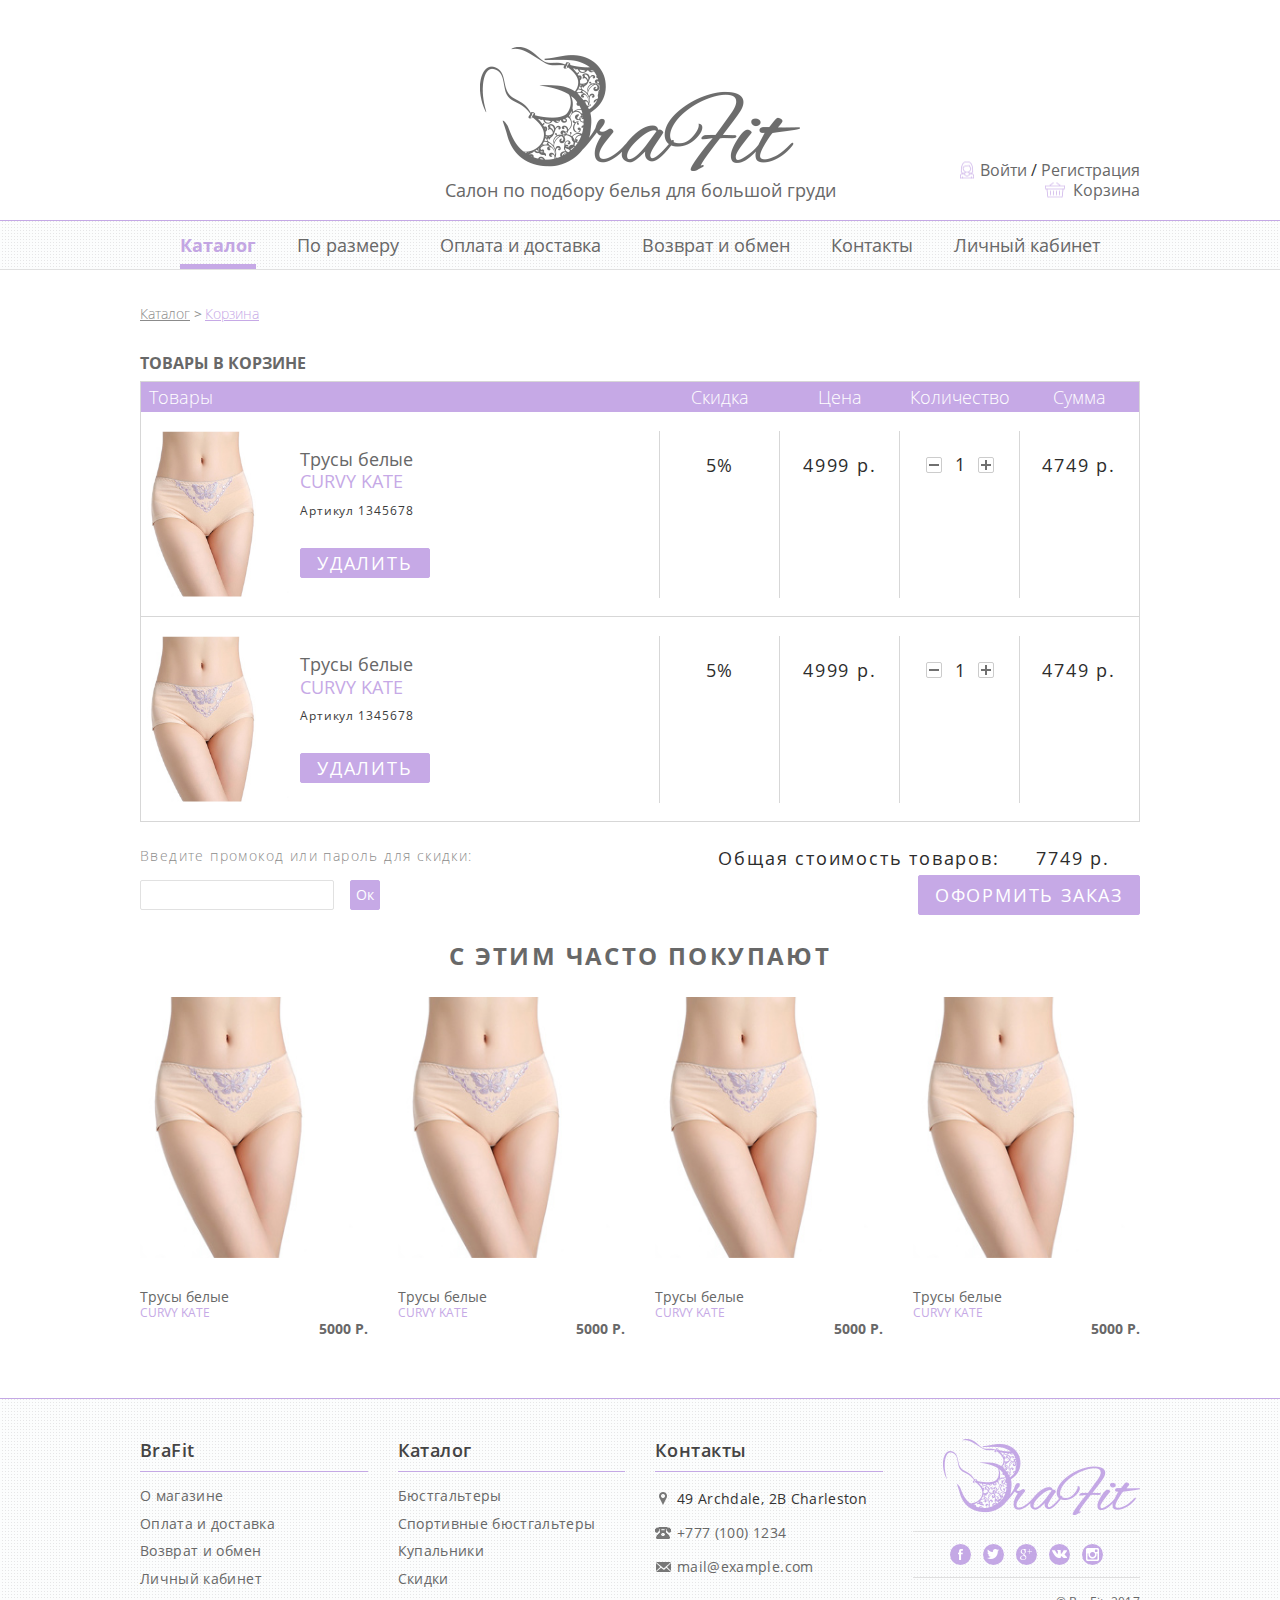
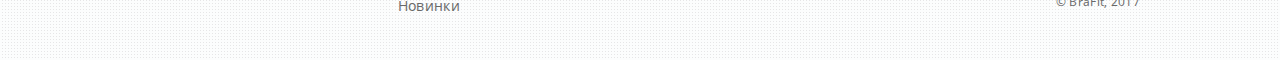
==== commit 5c4342ee: "pravki" ====
--- a/app/basket.html
+++ b/app/basket.html
@@ -279,7 +279,7 @@
 					</div>
 				</div>
 				<div class="row">
-					<div class="col-md-6">
+					<div class="col-md-6 col-sm-6">
 						<div class="p-basket__promo">
 							<span>
 								Введите промокод или пароль для скидки:
@@ -292,10 +292,12 @@
 							</div>
 						</div>
 					</div>
-					<div class="col-md-6">
+					<div class="col-md-6 col-sm-6">
 						<div class="p-basket__full">
 							<div class="p-basket__price">
-								Общая стоимость товаров:
+								<span class="p-basket__price-text">
+									Общая стоимость товаров:
+								</span>
 								<span>
 									7749
 								</span>
@@ -592,14 +594,14 @@
 								</span>
 							</li>
 							<li class="f-nav__item">
-								<span class="f-nav__phone">
+								<a href="tel:+7771001234" class="f-nav__phone">
 									+777 (100) 1234
-								</span>
-							</li>
-							<li class="f-nav__item">
-								<span class="f-nav__email">
+								</a>
+							</li>
+							<li class="f-nav__item">
+								<a href="mailto:mail@example.com" class="f-nav__email">
 									mail@example.com
-								</span>
+								</a>
 							</li>
 						</ul>
 					</div>
--- a/app/css/main.css
+++ b/app/css/main.css
@@ -334,6 +334,19 @@
   padding-bottom: 0;
 }
 
+.page__contacts {
+  padding-bottom: 60px;
+}
+
+.page__p-bank {
+  text-align: right;
+}
+
+.page__p-password {
+  border-top: 1px solid #c3a6e3;
+  padding-top: 20px;
+}
+
 .footer {
   margin-top: 50px;
   border-top: 1px solid #c4a8e5;
@@ -471,6 +484,9 @@
   display: flex;
   justify-content: space-between;
   -webkit-justify-content: space-between;
+  -moz-justify-content: space-between;
+  -ms-justify-content: space-between;
+  -o-justify-content: space-between;
   padding: 0 40px;
 }
 
@@ -843,6 +859,12 @@
   line-height: 14px;
   letter-spacing: 0.025em;
   display: block;
+  color: #686868;
+}
+
+.f-nav__phone:hover, .f-nav__phone:focus, .f-nav__phone:active {
+  text-decoration: none;
+  color: #686868;
 }
 
 .f-nav__phone::before {
@@ -865,6 +887,12 @@
   line-height: 14px;
   letter-spacing: 0.025em;
   display: block;
+  color: #686868;
+}
+
+.f-nav__email:hover, .f-nav__email:focus, .f-nav__email:active {
+  text-decoration: none;
+  color: #686868;
 }
 
 .f-nav__email::before {
@@ -996,6 +1024,9 @@
   display: flex;
   justify-content: space-between;
   -webkit-justify-content: space-between;
+  -moz-justify-content: space-between;
+  -ms-justify-content: space-between;
+  -o-justify-content: space-between;
   background-color: #c6a9e6;
 }
 
@@ -1043,12 +1074,24 @@
 }
 
 .b-filter__list {
+  display: none;
+}
+
+.b-filter__list-2 {
   position: absolute;
   left: 0;
   top: 100%;
   background-color: #f6f6f6;
   z-index: 10;
-  display: none;
+  width: 803px;
+}
+
+.b-filter__list-1 {
+  position: absolute;
+  left: 0;
+  top: 100%;
+  background-color: #f6f6f6;
+  z-index: 10;
 }
 
 .b-filter__subitem {
@@ -1652,3 +1695,522 @@
 .p-basket__subsum::after {
   content: 'р.';
 }
+
+.p-basket__promo {
+  padding-top: 25px;
+  padding-bottom: 10px;
+}
+
+.p-basket__promo span {
+  color: #8b8b8b;
+  font-size: 14px;
+  letter-spacing: 0.1em;
+  font-family: "OpenSansLight", sans-serif;
+  display: block;
+  padding-bottom: 15px;
+}
+
+.p-basket__promo-block {
+  display: block;
+  width: 100%;
+}
+
+.p-basket__promo-block::after {
+  clear: both;
+  content: "";
+  display: table;
+}
+
+.p-basket__promo-input {
+  display: block;
+  height: 30px;
+  border: 1px solid #e1e1e1;
+  border-radius: 2px;
+  float: left;
+  padding: 0 5px;
+  font-size: 14px;
+  margin-right: 16px;
+}
+
+.p-basket__promo-button {
+  display: block;
+  height: 30px;
+  border: 1px solid #c6a9e6;
+  border-radius: 2px;
+  background-color: #c6a9e6;
+  line-height: 28px;
+  float: left;
+  color: #fff;
+  padding: 0 5px;
+  font-size: 14px;
+}
+
+.p-basket__promo-button:hover, .p-basket__promo-button:focus, .p-basket__promo-button:active {
+  text-decoration: none;
+  color: #c6a9e6;
+  background-color: transparent;
+}
+
+.p-basket__full {
+  padding-top: 25px;
+  text-align: right;
+  padding-bottom: 10px;
+}
+
+.p-basket__price {
+  color: #2c2c2c;
+  font-size: 18px;
+  padding-bottom: 5px;
+  letter-spacing: 0.1em;
+  display: block;
+  width: 100%;
+  color: #2c2c2c;
+}
+
+.p-basket__price span {
+  display: inline-block;
+  padding: 0 30px;
+}
+
+.p-basket__price span:after {
+  content: 'р.';
+}
+
+.p-basket__price-text {
+  padding: 0 !important;
+}
+
+.p-basket__price-text::after {
+  display: none !important;
+}
+
+.p-basket__button {
+  display: inline-block;
+  padding: 0 16px;
+  border-radius: 2px;
+  border: 1px solid #c6a9e6;
+  height: 40px;
+  background-color: #c6a9e6;
+  text-align: center;
+  text-transform: uppercase;
+  color: #fff;
+  font-size: 18px;
+  letter-spacing: 0.1em;
+  line-height: 38px;
+}
+
+.p-basket__button:hover {
+  background-color: transparent;
+  text-decoration: none;
+  color: #c6a9e6;
+}
+
+.p-form__title {
+  color: #686868;
+  font-family: "OpenSansBold", sans-serif;
+  text-transform: uppercase;
+  display: block;
+  padding-bottom: 22px;
+}
+
+.p-form__row {
+  padding-bottom: 20px;
+}
+
+.p-form__row::after {
+  clear: both;
+  content: "";
+  display: table;
+}
+
+.p-form__row label {
+  width: 25%;
+  position: relative;
+  height: 30px;
+  display: block;
+  float: left;
+}
+
+.p-form__row label span {
+  font-size: 18px;
+  color: #6d6d6d;
+  line-height: 15px;
+  position: absolute;
+  top: 50%;
+  transform: translateY(-50%);
+  -webkit-transform: translateY(-50%);
+  font-family: "OpenSansBold", sans-serif;
+}
+
+.p-form__row-des {
+  padding-bottom: 40px;
+  position: relative;
+}
+
+.p-form__row input {
+  height: 30px;
+  border-radius: 2px;
+  float: left;
+  padding: 0 10px;
+  border: 1px solid #d7d7d7;
+  width: 75%;
+  color: #6d6d6d;
+  font-size: 14px;
+}
+
+.p-form__description {
+  position: absolute;
+  right: 30px;
+  bottom: 20px;
+  display: block;
+  left: 0;
+  text-align: right;
+  line-height: 20px;
+  font-size: 12px;
+  color: #6d6d6d;
+}
+
+.p-sposob__title {
+  color: #686868;
+  text-transform: uppercase;
+  font-family: "OpenSansBold", sans-serif;
+  padding: 5px 0;
+  border-bottom: 1px solid #c6a9e6;
+}
+
+.p-sposob__list {
+  padding: 10px 0 30px;
+}
+
+.p-sposob__item {
+  height: 95px;
+  cursor: pointer;
+  -moz-user-select: none;
+  -khtml-user-select: none;
+  user-select: none;
+}
+
+.p-sposob__item.active .p-sposob__left img {
+  -webkit-box-shadow: 3px 3px 7px 0px #c2c2c2;
+  -moz-box-shadow: 3px 3px 7px 0px #c2c2c2;
+  box-shadow: 3px 3px 7px 0px #c2c2c2;
+}
+
+.p-sposob__item.active .p-sposob__center span {
+  font-family: "OpenSansBold", sans-serif;
+}
+
+.p-sposob__item.active .p-sposob__center span span {
+  font-family: "OpenSansRegular", sans-serif;
+}
+
+.p-sposob__item.active .p-sposob__center strong {
+  font-family: "OpenSansBold", sans-serif;
+}
+
+.p-sposob__left {
+  float: left;
+  width: 11.1%;
+  text-align: left;
+  height: 95px;
+  position: relative;
+}
+
+.p-sposob__left img {
+  width: 71px;
+  height: auto;
+  display: block;
+  position: absolute;
+  left: 0;
+  top: 50%;
+  transform: translateY(-50%);
+  -webkit-transform: translateY(-50%);
+  border-radius: 2px;
+}
+
+.p-sposob__center {
+  float: left;
+  width: 66.9%;
+  text-align: left;
+  height: 95px;
+  position: relative;
+}
+
+.p-sposob__center span {
+  color: #6d6d6d;
+  font-size: 18px;
+  display: block;
+  position: absolute;
+  left: 0;
+  top: 50%;
+  transform: translateY(-50%);
+  -webkit-transform: translateY(-50%);
+  font-family: "OpenSansRegular", sans-serif;
+  text-transform: none;
+}
+
+.p-sposob__center span strong {
+  color: #686868;
+  font-size: 18px;
+  display: block;
+}
+
+.p-sposob__center span span {
+  position: static;
+  font-size: 14px;
+  color: #686868;
+  display: block;
+  transform: none;
+  -webkit-transform: none;
+}
+
+.p-sposob__right {
+  float: left;
+  width: 22%;
+  text-align: right;
+  height: 95px;
+  position: relative;
+}
+
+.p-sposob__right p {
+  font-size: 18px;
+  color: #6d6d6d;
+  position: absolute;
+  right: 0;
+  top: 50%;
+  transform: translateY(-50%);
+  -webkit-transform: translateY(-50%);
+}
+
+.p-contacts__title {
+  color: #686868;
+  text-transform: uppercase;
+  font-family: "OpenSansBold", sans-serif;
+  font-size: 24px;
+  padding-bottom: 16px;
+  display: block;
+}
+
+.p-contacts__town {
+  font-size: 18px;
+  color: #686868;
+  font-family: "OpenSansBold", sans-serif;
+  width: 195px;
+  display: block;
+  padding-bottom: 16px;
+}
+
+.p-contacts__list {
+  display: block;
+  width: 100%;
+}
+
+.p-contacts__item {
+  position: relative;
+  min-height: 40px;
+  margin: 6px 0;
+  font-family: "OpenSansBold", sans-serif;
+  padding: 10px 0 10px 53px;
+  display: block;
+}
+
+.p-contacts__item a {
+  color: #686868;
+  font-size: 18px;
+}
+
+.p-contacts__item a:hover, .p-contacts__item a:focus, .p-contacts__item a:active {
+  color: #686868;
+  text-decoration: none;
+}
+
+.p-contacts__item span {
+  font-family: "OpenSansRegular", sans-serif;
+  color: #686868;
+}
+
+.p-contacts__icon {
+  width: 40px;
+  height: 40px;
+  border-radius: 50%;
+  background-repeat: no-repeat;
+  background-position: center center;
+  background-size: cover;
+  display: block;
+  position: absolute;
+  left: 0;
+  top: 50%;
+  margin-top: -20px;
+}
+
+.p-map iframe {
+  display: block;
+  width: 100%;
+  height: 430px;
+}
+
+.p-bank__list {
+  padding-bottom: 20px;
+  width: 100%;
+}
+
+.p-bank__item {
+  font-size: 18px;
+  letter-spacing: 0.1em;
+  color: #6d6d6d;
+}
+
+.p-bank__item span {
+  font-family: "OpenSansBold", sans-serif;
+}
+
+.p-bank__img {
+  display: block;
+  max-width: 100%;
+}
+
+.p-bank__img-wp {
+  position: relative;
+  display: inline-block;
+}
+
+.p-bank__text {
+  position: absolute;
+  left: 25px;
+  right: 25px;
+  bottom: 25px;
+}
+
+.p-bank__text::after {
+  clear: both;
+  content: "";
+  display: table;
+}
+
+.p-bank__left {
+  width: 50%;
+  float: left;
+  color: #fff;
+  font-size: 18px;
+  font-family: "OpenSansBold", sans-serif;
+  letter-spacing: 0.1em;
+  line-height: 18px;
+}
+
+.p-bank__right {
+  width: 50%;
+  text-align: right;
+  float: right;
+  color: #fff;
+  line-height: 0;
+  font-size: 48px;
+  font-family: "OpenSansBold", sans-serif;
+  letter-spacing: 0.1em;
+}
+
+input.personal-btn {
+  display: inline-block;
+  height: 40px;
+  padding: 0 16px;
+  line-height: 38px;
+  border: 1px solid #c6a9e6;
+  border-radius: 2px;
+  background-color: #c6a9e6;
+  font-size: 18px;
+  color: #fff;
+  text-transform: uppercase;
+  letter-spacing: 0.1em;
+  width: auto;
+}
+
+input.personal-btn:hover {
+  text-decoration: none;
+  background-color: transparent;
+  color: #c6a9e6;
+}
+
+.p-password__title {
+  color: #c3a6e3;
+  font-size: 18px;
+  font-family: "OpenSansBold", sans-serif;
+  display: block;
+  padding-bottom: 16px;
+}
+
+.p-history.active {
+  padding-bottom: 28px;
+}
+
+.p-history.active .page__p-basket {
+  display: block !important;
+}
+
+.p-history.active .p-history__item {
+  background-color: #c6a9e6;
+  color: #fff;
+}
+
+.p-history.active .p-history__item::after {
+  content: '';
+  height: 0;
+  width: 0;
+  border-bottom: 18.5px solid #fff;
+  border-left: 18.5px solid transparent;
+  border-right: 18.5px solid transparent;
+  border-top: none;
+}
+
+.p-history {
+  margin: 1px 0;
+}
+
+.p-history .p-basket__table {
+  border-top: none;
+  -moz-user-select: none;
+  -khtml-user-select: none;
+  user-select: none;
+}
+
+.p-history .page__p-basket {
+  display: none;
+}
+
+.p-history .p-basket__table-top {
+  background-color: transparent;
+}
+
+.p-history .p-basket__table-top td > span {
+  color: #686868;
+}
+
+.p-history__item {
+  padding: 5px 80px 5px 10px;
+  font-size: 16px;
+  line-height: 23px;
+  background-color: #ebebeb;
+  border: 1px solid #d7d7d7;
+  color: #686868;
+  position: relative;
+  cursor: pointer;
+}
+
+.p-history__item::after {
+  content: '';
+  position: absolute;
+  right: 22px;
+  top: 50%;
+  transform: translateY(-50%);
+  height: 0;
+  width: 0;
+  border-left: 18.5px solid transparent;
+  border-right: 18.5px solid transparent;
+  border-top: 18.5px solid #6d6d6d;
+}
+
+.p-history__name {
+  display: block;
+}
+
+.p-history__sum {
+  display: block;
+}
--- a/app/css/media.css
+++ b/app/css/media.css
@@ -13,6 +13,9 @@
   }
   .p-slider__item {
     background-position: 110% center;
+  }
+  .b-filter__list-2 {
+    width: 755px;
   }
   /**/
 }
@@ -141,6 +144,46 @@
     width: 50%;
     float: right;
   }
+  .p-basket__price span {
+    padding-right: 0;
+  }
+  .p-sposob__left {
+    width: 15.417%;
+  }
+  .p-sposob__center {
+    width: 49.722%;
+  }
+  .p-sposob__right {
+    width: 34.722%;
+  }
+  .p-sposob__list2 .p-sposob__center {
+    width: 75.444;
+  }
+  .p-contacts__list {
+    padding-bottom: 40px;
+  }
+  .p-contacts__list::after {
+    clear: both;
+    content: "";
+    display: table;
+  }
+  .p-contacts__item {
+    width: 44%;
+    float: left;
+  }
+  .p-contacts__town {
+    width: 100%;
+  }
+  .page__contacts {
+    padding-bottom: 40px;
+  }
+  .page__p-bank {
+    text-align: left;
+    padding-bottom: 22px;
+  }
+  .b-filter__list-2 {
+    width: 572px;
+  }
   /**/
 }
 
@@ -273,8 +316,9 @@
   .header__bottom {
     margin-bottom: 40px;
   }
-  .b-filter__list {
-    width: 290px;
+  .b-filter__list-1,
+  .b-filter__list-2 {
+    width: 100%;
     overflow-x: scroll;
   }
   .b-filter {
@@ -334,6 +378,102 @@
     padding-top: 10px;
     padding-bottom: 10px;
   }
+  .p-basket__full {
+    text-align: left;
+    padding-top: 0;
+    padding-bottom: 12px;
+  }
+  .p-basket__table tr td:nth-child(1) {
+    width: 100%;
+    height: 205px;
+  }
+  .p-basket__table tr td:nth-child(1)::after {
+    display: none;
+  }
+  .p-basket__table-line td {
+    display: block;
+    width: 25%;
+    float: left;
+    height: 88px;
+  }
+  .p-basket__table-line {
+    border-right: 1px solid #d7d7d7;
+  }
+  .p-basket__table-line td > span {
+    top: 26px;
+  }
+  .p-basket__col {
+    top: 30px;
+  }
+  .p-basket__table-line td::after {
+    height: 38px;
+  }
+  .p-basket__table .p-basket__table-top td:nth-child(1) {
+    height: auto;
+    display: block !important;
+  }
+  .p-basket__table .p-basket__table-top td {
+    display: none;
+  }
+  .p-sposob__right p {
+    font-size: 12px;
+  }
+  .p-sposob__center span {
+    font-size: 14px;
+  }
+  .p-sposob__center span strong {
+    font-size: 14px;
+  }
+  .p-form__description {
+    right: 20px;
+    font-size: 10px;
+  }
+  .p-form__row label {
+    width: 35%;
+  }
+  .p-form__row input {
+    width: 65%;
+  }
+  .p-sposob__left {
+    width: 23.913%;
+  }
+  .p-sposob__center {
+    width: 51.087%;
+  }
+  .p-sposob__right {
+    width: 25%;
+  }
+  .p-sposob__list2 .p-sposob__center {
+    width: 75.444%;
+  }
+  .p-contacts__item {
+    width: 100%;
+  }
+  .page__p-password .p-form__row label {
+    width: 40%;
+  }
+  .page__p-password .p-form__row input {
+    width: 60%;
+  }
+  .header__h-mobmenu {
+    position: relative;
+    z-index: 99;
+  }
+  .page__p-rae p,
+  .page__p-rae span {
+    font-size: 16px;
+  }
+  .page__p-rae h2,
+  .page__p-rae b {
+    font-size: 22px;
+  }
+  .page__p-rae strong {
+    font-size: 18px;
+  }
+  .p-card-left {
+    width: 290px;
+    margin: 0 auto;
+  }
   /**/
 }
 
@@ -351,6 +491,58 @@
     left: 0;
     right: 0;
   }
+  .p-basket__table-line td > span {
+    font-size: 14px;
+    top: 29px;
+  }
+  .p-basket__subtitle,
+  .p-basket__zav,
+  .p-basket__del {
+    font-size: 14px;
+  }
+  .p-basket__col-input {
+    width: 32px;
+  }
+  .p-basket__col {
+    width: 64px;
+    margin-left: -32px;
+  }
+  .p-sposob__left {
+    width: 26%;
+  }
+  .p-sposob__center {
+    width: 74%;
+  }
+  .p-sposob__right {
+    text-align: left;
+    height: auto;
+    width: 74%;
+    margin-left: 26%;
+    margin-bottom: 25px;
+  }
+  .p-sposob__right p {
+    left: 0;
+  }
+  .p-sposob__list2 .p-sposob__center {
+    width: 68%;
+  }
+  .p-form__row label span {
+    font-size: 13px;
+  }
+  .p-form__row input {
+    font-size: 13px;
+  }
+  .p-basket__button {
+    width: 100%;
+  }
+  .personal-btn {
+    width: 100% !important;
+  }
+  .p-basket__price {
+    margin: 15px 0;
+    text-align: center;
+    display: block;
+  }
   /**/
 }
 
